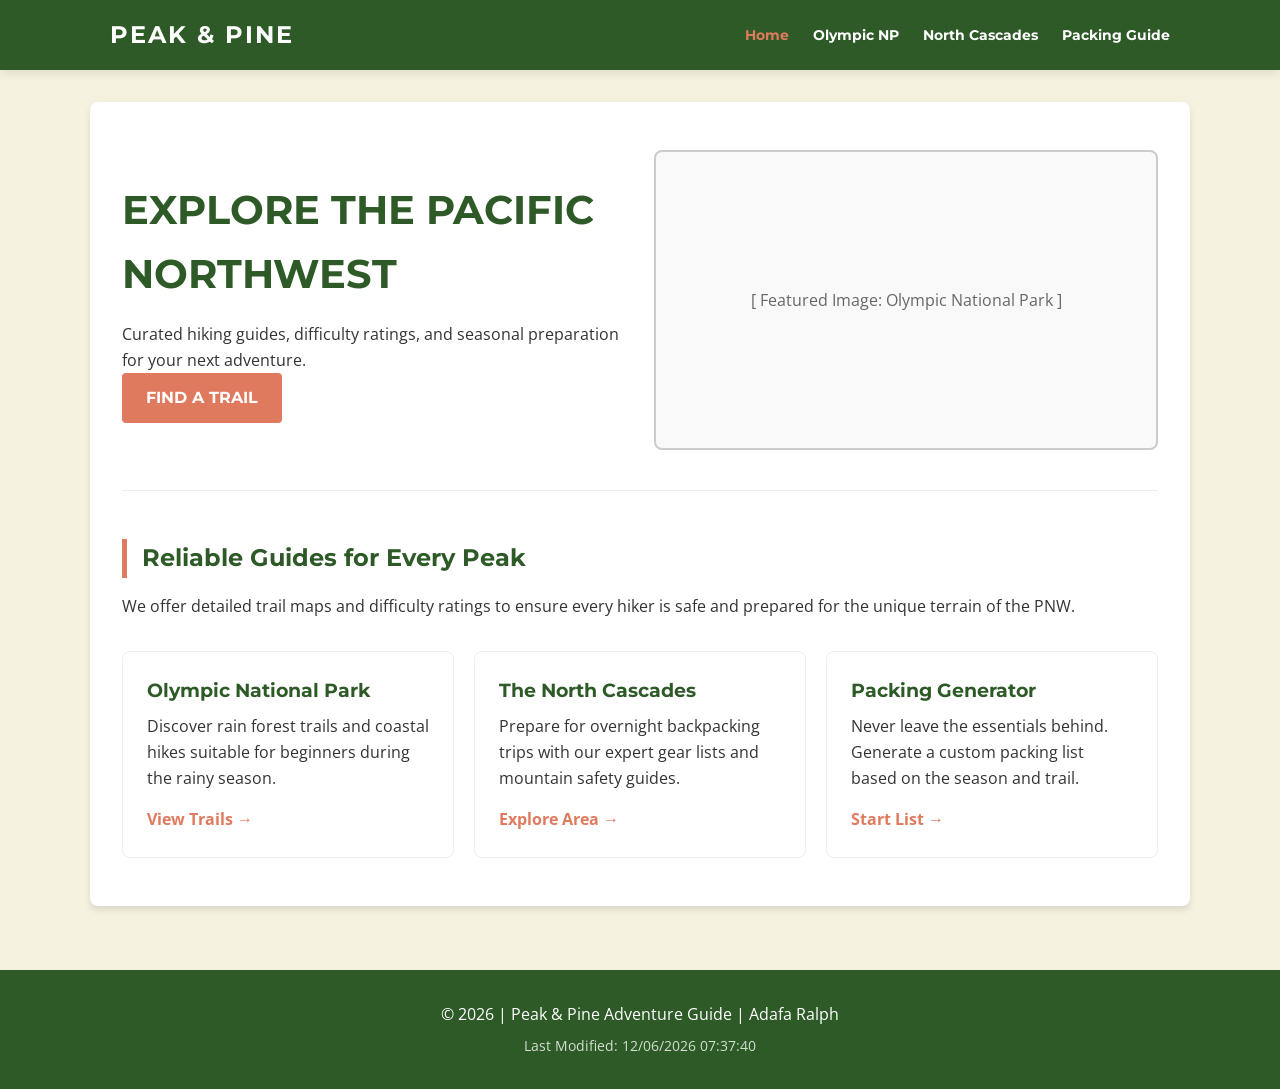
==== week6/index.html @ 5c495db6 "week6" ====
<!DOCTYPE html>
<html lang="en">
<head>
    <meta charset="UTF-8">
    <meta name="viewport" content="width=device-width, initial-scale=1.0">
    <title>Home | Peak & Pine Adventure Guide</title>
    <meta name="description" content="Peak & Pine Adventure Guide provides high-quality hiking trail information and seasonal preparation guides for National Parks in the Pacific Northwest.">
    <meta name="author" content="Adafa Ralph">
    
    <!-- Google Fonts -->
    <link rel="preconnect" href="https://fonts.googleapis.com">
    <link rel="preconnect" href="https://fonts.gstatic.com" crossorigin>
    <link href="https://fonts.googleapis.com/css2?family=Montserrat:wght@700&family=Open+Sans&display=swap" rel="stylesheet">
    
    <link rel="stylesheet" href="./styles/styles.css">
</head>
<body>

    <header>
        <nav>
            <div class="logo">Peak & Pine</div>
            <button class="hamburger" id="menuButton" aria-label="Toggle Menu">☰</button>
            <ul class="nav-links" id="navLinks">
                <li><a href="#" class="active">Home</a></li>
                <li><a href="#">Olympic NP</a></li>
                <li><a href="#">North Cascades</a></li>
                <li><a href="#">Packing Guide</a></li>
            </ul>
        </nav>
    </header>

    <main>
        <section class="hero">
            <div class="hero-content">
                <h1>Explore the Pacific Northwest</h1>
                <p>Curated hiking guides, difficulty ratings, and seasonal preparation for your next adventure.</p>
                <a href="#" class="cta-btn" id="actionButton">Find a Trail</a>
            </div>
            <div class="hero-image-placeholder">
                <!-- Placeholder for Hero Image -->
                <span>[ Featured Image: Olympic National Park ]</span>
            </div>
        </section>

        <section class="intro">
            <h2>Reliable Guides for Every Peak</h2>
            <p id="dynamicText">We offer detailed trail maps and difficulty ratings to ensure every hiker is safe and prepared for the unique terrain of the PNW.</p>
        </section>
        
        <div class="card-container">
            <div class="card">
                <h3>Olympic National Park</h3>
                <p>Discover rain forest trails and coastal hikes suitable for beginners during the rainy season.</p>
                <a href="#" class="card-link">View Trails →</a>
            </div>
            <div class="card">
                <h3>The North Cascades</h3>
                <p>Prepare for overnight backpacking trips with our expert gear lists and mountain safety guides.</p>
                <a href="#" class="card-link">Explore Area →</a>
            </div>
            <div class="card">
                <h3>Packing Generator</h3>
                <p>Never leave the essentials behind. Generate a custom packing list based on the season and trail.</p>
                <a href="#" class="card-link">Start List →</a>
            </div>
        </div>
    </main>

    <footer>
        <div class="footer-content">
            <p>&copy; <span id="currentYear"></span> | Peak & Pine Adventure Guide | Adafa Ralph</p>
            <p class="modified">Last Modified: <span id="lastModified"></span></p>
        </div>
    </footer>

    <script src="./scripts/script.js"></script>
</body>
</html>
---- week6/styles/styles.css ----
:root {
    --primary-color: #2D5A27; /* Forest Green */
    --secondary-color: #F4F1DE; /* Sand/Off-white */
    --accent-color: #E07A5F; /* Terracotta */
    --text-color: #333333;
    --heading-font: 'Montserrat', sans-serif;
    --body-font: 'Open Sans', sans-serif;
    --white: #ffffff;
}

/* Global Styles */
* {
    box-sizing: border-box;
    margin: 0;
    padding: 0;
}

body {
    font-family: var(--body-font);
    line-height: 1.6;
    color: var(--text-color);
    background-color: var(--secondary-color);
    display: flex;
    flex-direction: column;
    min-height: 100vh;
}

h1, h2, h3 {
    font-family: var(--heading-font);
    color: var(--primary-color);
}

/* Header & Navigation */
header {
    background-color: var(--primary-color);
    color: var(--white);
    padding: 1rem 0;
    position: sticky;
    top: 0;
    z-index: 1000;
    box-shadow: 0 2px 10px rgba(0,0,0,0.1);
}

nav {
    display: flex;
    justify-content: space-between;
    align-items: center;
    max-width: 1100px;
    margin: 0 auto;
    padding: 0 20px;
    width: 100%;
}

.logo {
    font-family: var(--heading-font);
    font-size: 1.5rem;
    font-weight: 700;
    text-transform: uppercase;
    letter-spacing: 2px;
}

.nav-links {
    display: flex;
    list-style: none;
    gap: 1.5rem;
}

.nav-links li a {
    color: var(--white);
    text-decoration: none;
    font-family: var(--heading-font);
    font-size: 0.9rem;
    font-weight: 700;
    transition: color 0.3s;
}

.nav-links li a:hover, .nav-links li a.active {
    color: var(--accent-color);
}

.hamburger {
    display: none;
    cursor: pointer;
    background: none;
    border: none;
    color: white;
    font-size: 1.8rem;
}

/* Main Content Area */
main {
    max-width: 1100px;
    margin: 2rem auto;
    background: var(--white);
    padding: 3rem 2rem;
    border-radius: 8px;
    box-shadow: 0 4px 6px rgba(0,0,0,0.1);
    flex: 1;
}

/* Hero Section */
.hero {
    display: flex;
    align-items: center;
    gap: 2rem;
    margin-bottom: 3rem;
    border-bottom: 1px solid #eee;
    padding-bottom: 2.5rem;
}

.hero-content {
    flex: 1;
}

.hero-content h1 {
    font-size: 2.5rem;
    margin-bottom: 1rem;
    text-transform: uppercase;
}

.hero-image-placeholder {
    flex: 1;
    height: 300px;
    background-color: #f9f9f9;
    border: 2px solid #ccc;
    display: flex;
    align-items: center;
    justify-content: center;
    border-radius: 8px;
    color: #666;
}

/* Intro and Sections */
.intro h2 {
    border-left: 5px solid var(--accent-color);
    padding-left: 15px;
    margin-bottom: 1rem;
}

/* Call to Action Button */
.cta-btn {
    display: inline-block;
    background-color: var(--accent-color);
    color: var(--white);
    padding: 12px 24px;
    text-decoration: none;
    border-radius: 4px;
    font-family: var(--heading-font);
    font-weight: 700;
    text-transform: uppercase;
    transition: background 0.3s, transform 0.2s;
    border: none;
    cursor: pointer;
}

.cta-btn:hover {
    background-color: #c9654b;
    transform: translateY(-2px);
}

/* Card Grid */
.card-container {
    display: grid;
    grid-template-columns: repeat(auto-fit, minmax(300px, 1fr));
    gap: 20px;
    margin-top: 2rem;
}

.card {
    padding: 1.5rem;
    border: 1px solid #eee;
    border-radius: 8px;
    background: var(--white);
    transition: box-shadow 0.3s;
}

.card:hover {
    box-shadow: 0 8px 15px rgba(0,0,0,0.1);
}

.card h3 {
    margin-bottom: 0.5rem;
}

.card-link {
    display: inline-block;
    margin-top: 1rem;
    color: var(--accent-color);
    text-decoration: none;
    font-weight: 700;
}

/* Footer */
footer {
    text-align: center;
    padding: 2rem;
    background-color: var(--primary-color);
    color: var(--white);
    margin-top: 2rem;
}

footer .modified {
    font-size: 0.85rem;
    margin-top: 0.5rem;
    opacity: 0.8;
}

/* Responsive Adjustments */
@media (max-width: 768px) {
    .hamburger {
        display: block;
    }

    .nav-links {
        display: none;
        flex-direction: column;
        position: absolute;
        top: 100%;
        left: 0;
        width: 100%;
        background-color: var(--primary-color);
        padding: 1rem 0;
        text-align: center;
    }

    .nav-links.active {
        display: flex;
    }

    .hero {
        flex-direction: column;
        text-align: center;
    }

    .hero-image-placeholder {
        width: 100%;
        order: -1; /* Image appears first on mobile */
    }

    main {
        margin: 1rem;
        padding: 1.5rem;
    }
}
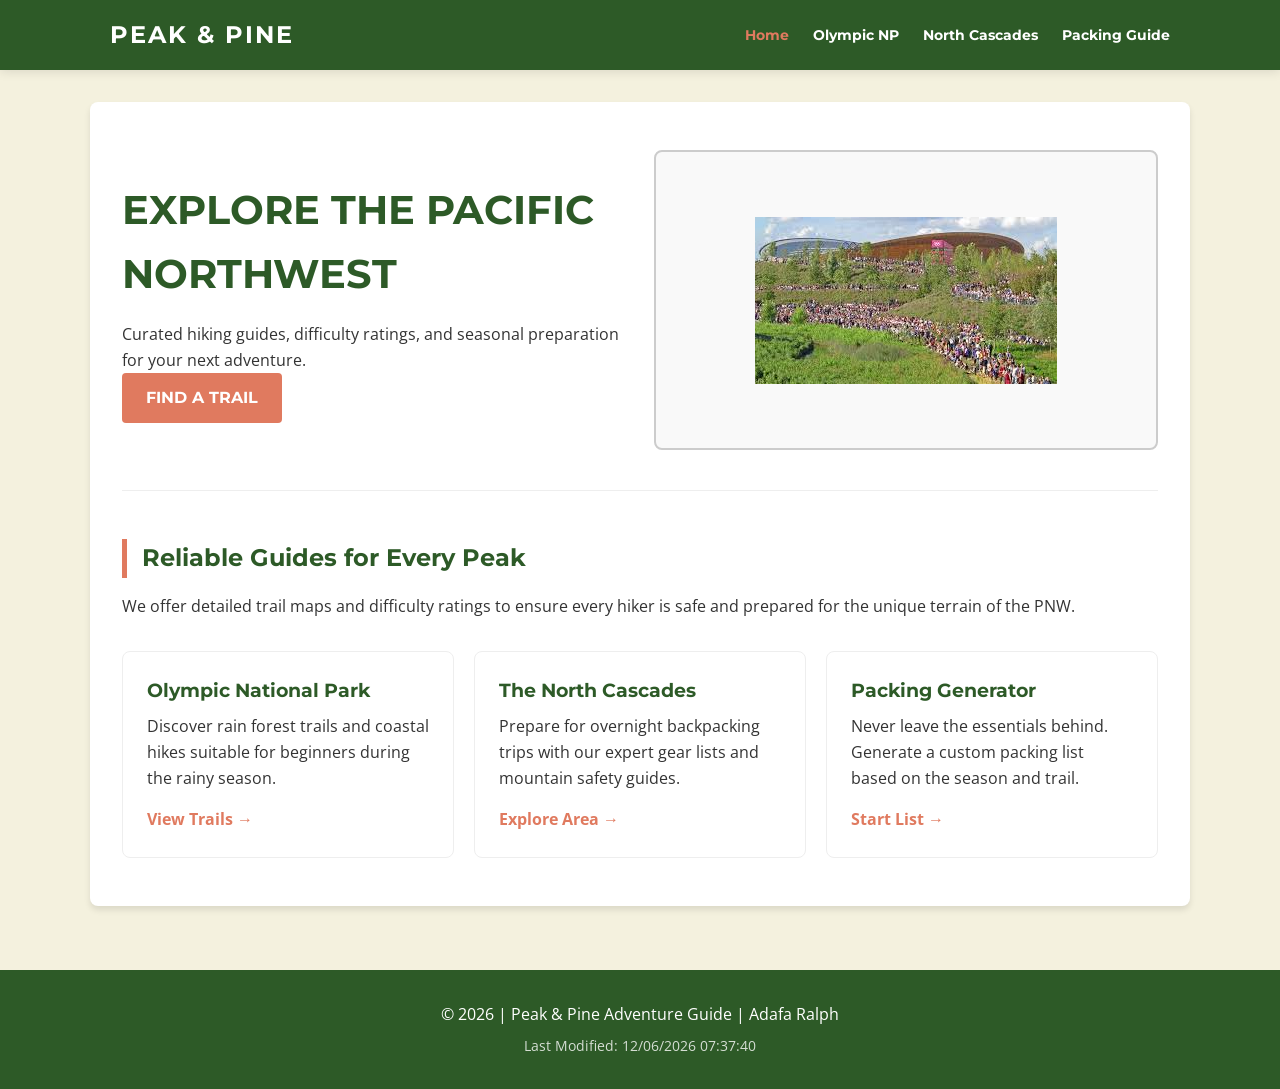
==== commit b077eebe: "week6" ====
--- a/week6/index.html
+++ b/week6/index.html
@@ -37,8 +37,7 @@
                 <a href="#" class="cta-btn" id="actionButton">Find a Trail</a>
             </div>
             <div class="hero-image-placeholder">
-                <!-- Placeholder for Hero Image -->
-                <span>[ Featured Image: Olympic National Park ]</span>
+                <img src="./images/images 2.jpeg" alt="Mountains">
             </div>
         </section>
 
